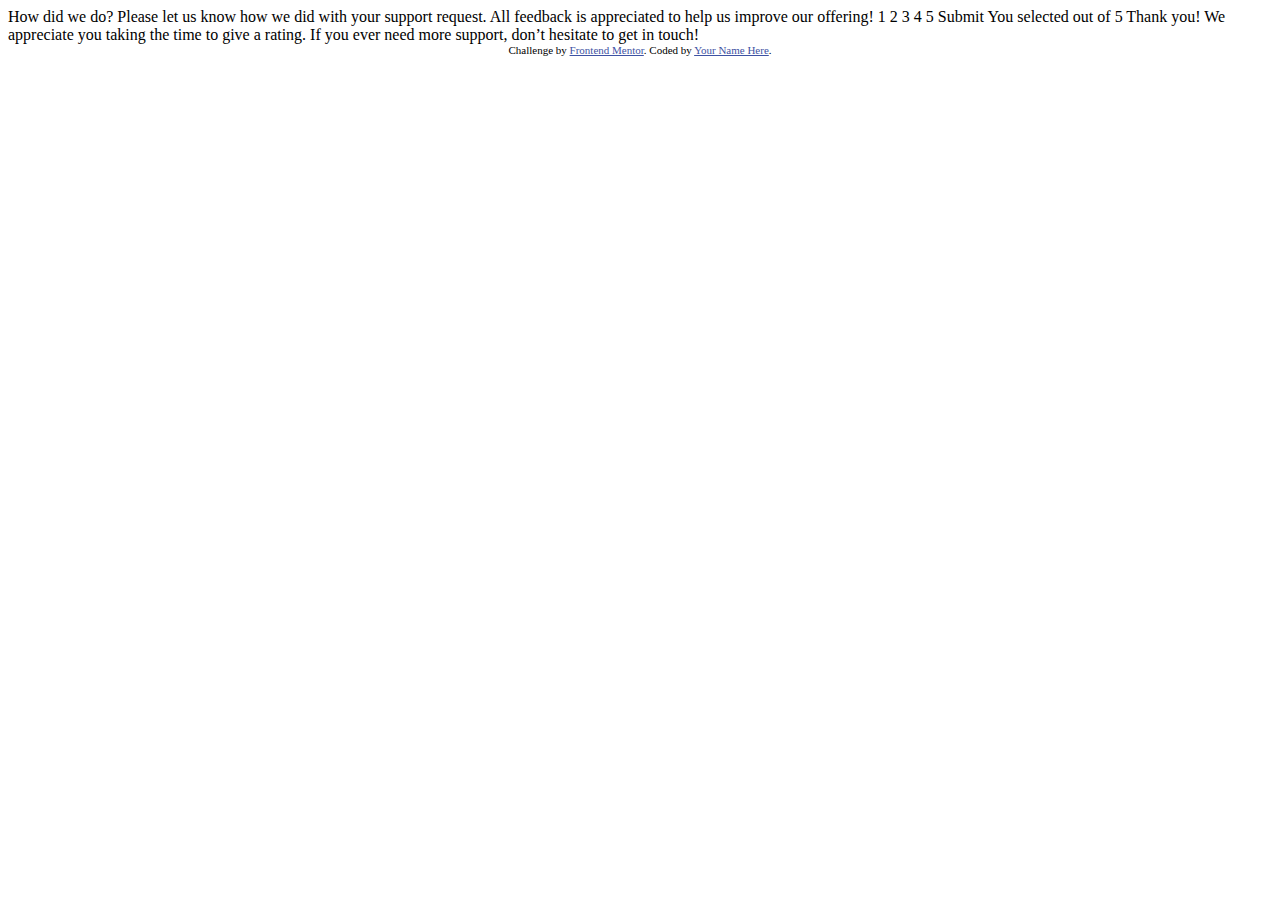
==== index.html @ de684576 "first commit" ====
<!DOCTYPE html>
<html lang="en">
<head>
  <meta charset="UTF-8">
  <meta name="viewport" content="width=device-width, initial-scale=1.0"> <!-- displays site properly based on user's device -->

  <link rel="icon" type="image/png" sizes="32x32" href="./images/favicon-32x32.png">
  
  <title>Frontend Mentor | Interactive rating component</title>

  <!-- Feel free to remove these styles or customise in your own stylesheet 👍 -->
  <style>
    .attribution { font-size: 11px; text-align: center; }
    .attribution a { color: hsl(228, 45%, 44%); }
  </style>
</head>
<body>

  <!-- Rating state start -->

  How did we do?

  Please let us know how we did with your support request. All feedback is appreciated 
  to help us improve our offering!

  1 2 3 4 5

  Submit

  <!-- Rating state end -->

  <!-- Thank you state start -->

  You selected <!-- Add rating here --> out of 5

  Thank you!

  We appreciate you taking the time to give a rating. If you ever need more support, 
  don’t hesitate to get in touch!

  <!-- Thank you state end -->

  
  <div class="attribution">
    Challenge by <a href="https://www.frontendmentor.io?ref=challenge" target="_blank">Frontend Mentor</a>. 
    Coded by <a href="#">Your Name Here</a>.
  </div>
</body>
</html>
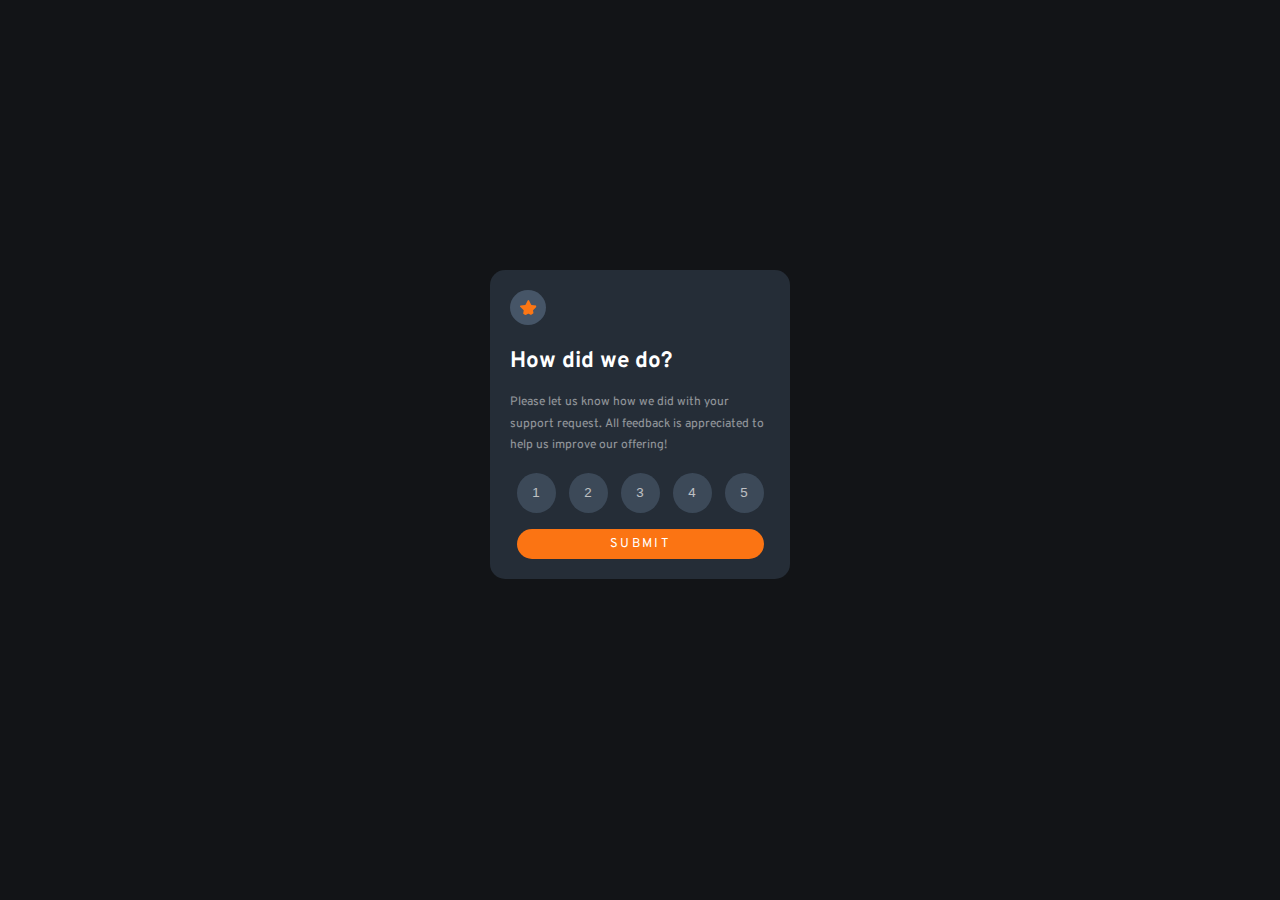
==== commit b5522491: "Rename index2.html to index.html" ====
--- a/index.html
+++ b/index.html
@@ -2,48 +2,39 @@
 <html lang="en">
 <head>
   <meta charset="UTF-8">
-  <meta name="viewport" content="width=device-width, initial-scale=1.0"> <!-- displays site properly based on user's device -->
-
-  <link rel="icon" type="image/png" sizes="32x32" href="./images/favicon-32x32.png">
-  
+  <meta http-equiv="X-UA-Compatible" content="IE=edge">
+  <meta name="viewport" content="width=device-width, initial-scale=1.0">
+  <link rel="stylesheet" href="styles.css">
   <title>Frontend Mentor | Interactive rating component</title>
-
-  <!-- Feel free to remove these styles or customise in your own stylesheet 👍 -->
-  <style>
-    .attribution { font-size: 11px; text-align: center; }
-    .attribution a { color: hsl(228, 45%, 44%); }
-  </style>
+  <link rel="preconnect" href="https://fonts.googleapis.com">
+  <link rel="preconnect" href="https://fonts.gstatic.com" crossorigin>
+  <link href="https://fonts.googleapis.com/css2?family=Overpass:ital,wght@0,400;1,700&display=swap" rel="stylesheet">
 </head>
 <body>
-
-  <!-- Rating state start -->
-
-  How did we do?
-
-  Please let us know how we did with your support request. All feedback is appreciated 
-  to help us improve our offering!
-
-  1 2 3 4 5
-
-  Submit
-
-  <!-- Rating state end -->
-
-  <!-- Thank you state start -->
-
-  You selected <!-- Add rating here --> out of 5
-
-  Thank you!
-
-  We appreciate you taking the time to give a rating. If you ever need more support, 
-  don’t hesitate to get in touch!
-
-  <!-- Thank you state end -->
-
-  
-  <div class="attribution">
-    Challenge by <a href="https://www.frontendmentor.io?ref=challenge" target="_blank">Frontend Mentor</a>. 
-    Coded by <a href="#">Your Name Here</a>.
+  <div class="container">
+    <div id="img-container">
+      <img src="./images/icon-star.svg" alt="star" id="star">
+    </div>
+    <h1>How did we do?</h1>
+    <p>
+      Please let us know how we did with your support request. All feedback is appreciated to help us improve our offering!
+    </p>
+    <div class="button-container" id="myDIV">
+      <button class="btn">1</button>
+      <button class="btn">2</button>
+      <button class="btn">3</button>
+      <button class="btn">4</button>
+      <button class="btn">5</button>
+    </div>
+    <button class="submit-button">SUBMIT </button>
   </div>
+  <div class="thank-you hidden">
+    <img src="./images/illustration-thank-you.svg" alt="" id="thank-you">
+    <p id="number-selected">You selected <span id="rating"></span> out of 5</p>
+    <h2>Thank you!</h2>
+    <p id="appreciate">We appreciate you taking the time to give a rating. If you ever need more support, don't hesitate to get in touch!</p>
+    <button class="submit-button" id="rate-again">RATE AGAIN</button>
+  </div>
+  <script src="./script.js"></script>
 </body>
-</html>+</html>
--- a/styles.css
+++ b/styles.css
@@ -0,0 +1,140 @@
+/* ### Primary
+
+- Orange: hsl(25, 97%, 53%)
+
+### Neutral
+
+- White: hsl(0, 0%, 100%)
+- Light Grey: hsl(217, 12%, 63%)
+- Medium Grey: hsl(216, 12%, 54%)
+- Dark Blue: hsl(213, 19%, 18%)
+- Very Dark Blue: hsl(216, 12%, 8%) */
+
+* {
+  margin: 0;
+  padding: 0;
+  box-sizing: border-box;
+}
+
+body {
+  max-width: 300px;
+  margin: 30vh auto;
+  background-color: hsl(216, 12%, 8%);
+  color: white;
+  font-family: 'Overpass', sans-serif;
+  font-size: 15px;
+}
+
+.container, .thank-you {
+  background-color: hsl(213, 19%, 18%);
+  display: flex;
+  flex-direction: column;
+  border-radius: 15px;
+  padding: 20px;
+  gap: 1rem;
+}
+
+/* #img-container {
+  background-color: hsl(210, 2%, 20%);
+  width: 30px;
+  height: 30px;
+  border-radius: 50%;
+  position: relative;
+  
+} */
+#star {
+  padding: 0.6rem;
+  background-color: hsl(213, 19%, 34%);
+  border-radius: 50%;
+
+} 
+
+.container h1 {
+  font-size: 1.4rem;
+}
+
+.container p {
+  font-size: 0.75rem;
+  line-height: 1.8;
+  opacity: 50%;
+  margin: 0 auto;
+}
+
+.button-container {
+  display: flex;
+  justify-content: space-around;
+  height: 40px;
+}
+
+.button-container button {
+  width: 15%;
+  height: 100%;
+  border-radius: 50%;
+  border-style: none;
+  background-color: hsl(213, 19%, 34%);
+  color: white;
+  opacity: 70%;
+}
+
+.button-container button:hover {
+  background-color: hsl(25, 97%, 53%);
+  color: white;
+  cursor: pointer;
+  opacity: 100%;
+}
+
+.button-container .active {
+  background-color: hsl(217, 12%, 63%);
+  opacity: 100%;
+}
+
+.submit-button , #rate-again {
+  background-color: hsl(25, 97%, 53%);
+  color: white;
+  height: 30px;
+  border-radius: 15px;
+  border-style: none;
+  margin-bottom: 5px;
+  font-size: 0.8rem;
+  font-family: inherit;
+  letter-spacing: 0.15rem;
+  cursor: pointer;
+  transition: 0.3s;
+  width: 95%;
+  margin: 0 auto;
+}
+
+.submit-button:hover, #rate-again:hover{
+  background-color: white;
+  color: hsl(25, 97%, 53%);
+}
+
+.thank-you {
+  display: flex;
+  justify-content: center;
+  align-items: center;
+}
+
+#thank-you {
+  width: 40%;
+}
+
+#number-selected {
+  background-color: hsl(213, 19%, 34%);
+  padding: 0.25rem 0.7rem;
+  font-size: 0.6rem;
+  border-radius: 15px;
+  color: hsl(25, 97%, 53%);
+  margin-bottom: 1rem;
+}
+
+.thank-you #appreciate {
+  text-align: center;
+  font-size: 0.65rem;
+  width: 90%;
+  opacity: 50%;
+}
+
+.hidden {
+  display: none;
+}